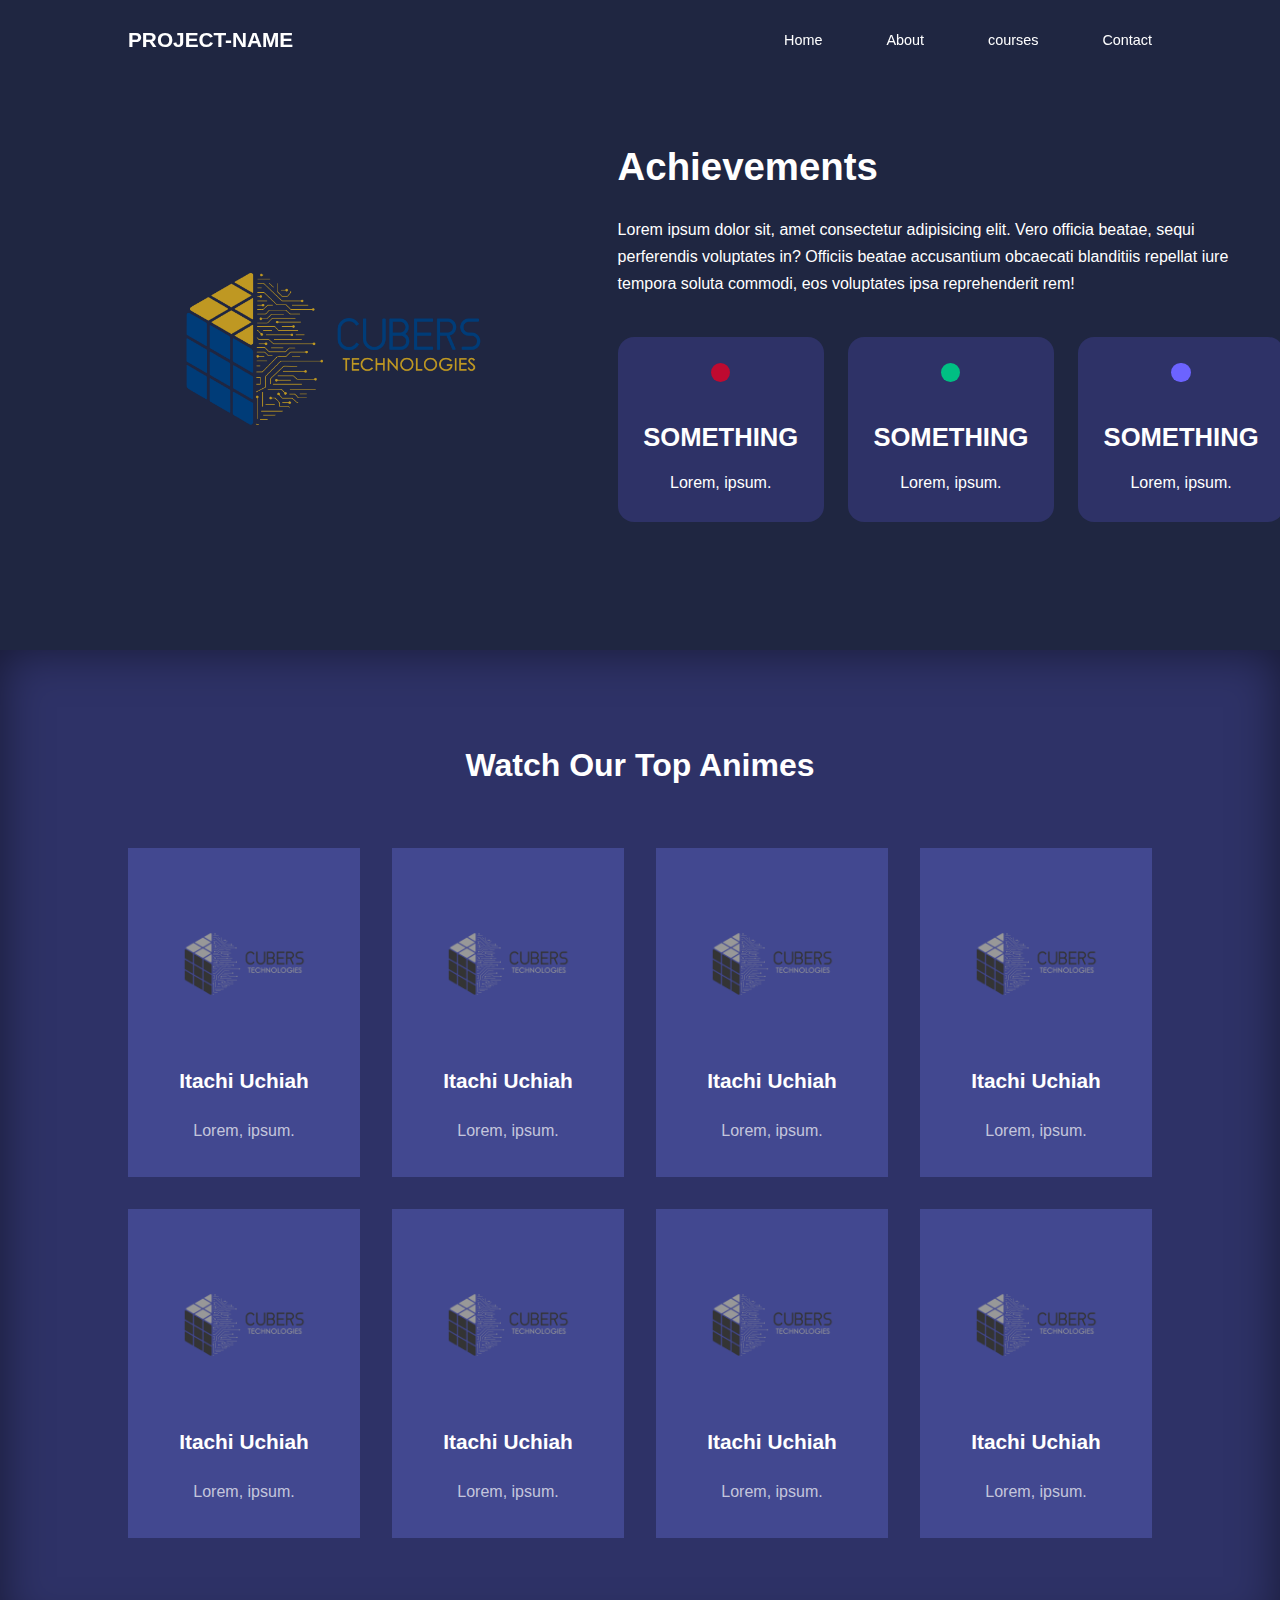
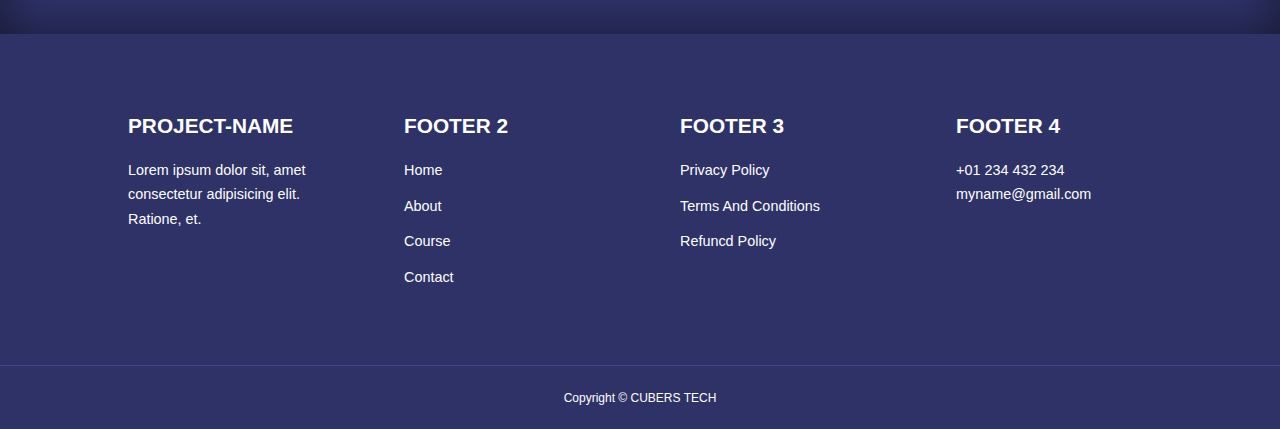
==== about.html @ aa116b8c "add initial files" ====
<!DOCTYPE html>
<html lang="en">
<head>
    <meta charset="UTF-8">
    <meta http-equiv="X-UA-Compatible" content="IE=edge">
    <meta name="viewport" content="width=device-width, initial-scale=1.0">
    <title>Template Project</title>

    <link rel="stylesheet" href="https://unicons.iconscout.com/release/v4.0.8/css/line.css">

    <link rel="stylesheet" href="css/style.css">
    <link rel="stylesheet" href="css/about.css">
    <style>
        body{
            /* background-image: url("Images/textureFabricWhite.png"); */
        }
    </style>

</head>
<body>
    <!-- =========================NAVBAR START====================== -->
    <nav>
        <div class="container nav__container">
            <a href="index.html"><h4>PROJECT-NAME</h4></a>
            <ul class="nav__menu">
                <li><a href="index.html">Home</a></li>
                <li><a href="about.html">About</a></li>
                <li><a href="courses.html">courses</a></li>
                <li><a href="contact.html">Contact</a></li>
            </ul>
            <button id="open-menu-btn"><i class="uil uil-bars"></i></button>
            <button id="close-menu-btn"><i class="uil uil-multiply"></i></button>
        </div>
    </nav>
    <!-- ====================== NAVBAR ENDED ==================== -->

    <!-- ====================== ACHIEVEMENT SECTION STARTED ==================== -->
    <section class="about__achievements">
        <div class="container about__achievements-container">
            <div class="about__achievements-left">
                <img src="Images/logo.png" alt="">
            </div>

            <div class="about__achievements-right">
                <h1>Achievements</h1>
                <p>
                    Lorem ipsum dolor sit, amet consectetur adipisicing elit. Vero officia beatae, 
                    sequi perferendis voluptates in? Officiis beatae accusantium obcaecati blanditiis 
                    repellat iure tempora soluta commodi, eos voluptates ipsa reprehenderit rem!
                </p>
                <div class="achievements__cards">
                    <article class="achievement__card">
                        <span class="achievement__icon">
                            <i class="uil uil-video"></i>
                        </span>
                        <h3>SOMETHING</h3>
                        <p>Lorem, ipsum.</p>
                    </article>
                    
                    <article class="achievement__card">
                        <span class="achievement__icon">
                            <i class="uil uil-video"></i>
                        </span>
                        <h3>SOMETHING</h3>
                        <p>Lorem, ipsum.</p>
                    </article>

                    <article class="achievement__card">
                        <span class="achievement__icon">
                            <i class="uil uil-video"></i>
                        </span>
                        <h3>SOMETHING</h3>
                        <p>Lorem, ipsum.</p>
                    </article>
                </div>
            </div>
        </div>
    </section>
    <!-- ====================== ACHIEVEMENT SECTION ENDED ==================== -->

    <!-- ====================== OUR TEAM SECTION STARTED ==================== -->
    <section class="team">
        <h2>Watch Our Top Animes</h2>
        <div class="container team__container">

            <article class="team__member">
                <div class="team__member-image">
                    <img src="Images/logo.png" alt="">
                </div>
                <div class="team__member-info">
                    <h4>Itachi Uchiah</h4>
                    <p>Lorem, ipsum.</p>
                </div>
                <div class="team__member-socials">
                    <a href="https://instagram.com" target="_blank"><i class="uil uil-instagram"></i></a>
                    <a href="https://twitter.com" target="_blank"><i class="uil uil-twitter-alt"></i></a>
                    <a href="https://linkedin.com" target="_blank"><i class="uil uil-linkedin-alt"></i></a>
                </div>
            </article>
            
            <article class="team__member">
                <div class="team__member-image">
                    <img src="Images/logo.png" alt="">
                </div>
                <div class="team__member-info">
                    <h4>Itachi Uchiah</h4>
                    <p>Lorem, ipsum.</p>
                </div>
                <div class="team__member-socials">
                    <a href="https://instagram.com" target="_blank"><i class="uil uil-instagram"></i></a>
                    <a href="https://twitter.com" target="_blank"><i class="uil uil-twitter-alt"></i></a>
                    <a href="https://linkedin.com" target="_blank"><i class="uil uil-linkedin-alt"></i></a>
                </div>
            </article>

            <article class="team__member">
                <div class="team__member-image">
                    <img src="Images/logo.png" alt="">
                </div>
                <div class="team__member-info">
                    <h4>Itachi Uchiah</h4>
                    <p>Lorem, ipsum.</p>
                </div>
                <div class="team__member-socials">
                    <a href="https://instagram.com" target="_blank"><i class="uil uil-instagram"></i></a>
                    <a href="https://twitter.com" target="_blank"><i class="uil uil-twitter-alt"></i></a>
                    <a href="https://linkedin.com" target="_blank"><i class="uil uil-linkedin-alt"></i></a>
                </div>
            </article>

            <article class="team__member">
                <div class="team__member-image">
                    <img src="Images/logo.png" alt="">
                </div>
                <div class="team__member-info">
                    <h4>Itachi Uchiah</h4>
                    <p>Lorem, ipsum.</p>
                </div>
                <div class="team__member-socials">
                    <a href="https://instagram.com" target="_blank"><i class="uil uil-instagram"></i></a>
                    <a href="https://twitter.com" target="_blank"><i class="uil uil-twitter-alt"></i></a>
                    <a href="https://linkedin.com" target="_blank"><i class="uil uil-linkedin-alt"></i></a>
                </div>
            </article>

            <article class="team__member">
                <div class="team__member-image">
                    <img src="Images/logo.png" alt="">
                </div>
                <div class="team__member-info">
                    <h4>Itachi Uchiah</h4>
                    <p>Lorem, ipsum.</p>
                </div>
                <div class="team__member-socials">
                    <a href="https://instagram.com" target="_blank"><i class="uil uil-instagram"></i></a>
                    <a href="https://twitter.com" target="_blank"><i class="uil uil-twitter-alt"></i></a>
                    <a href="https://linkedin.com" target="_blank"><i class="uil uil-linkedin-alt"></i></a>
                </div>
            </article>

            <article class="team__member">
                <div class="team__member-image">
                    <img src="Images/logo.png" alt="">
                </div>
                <div class="team__member-info">
                    <h4>Itachi Uchiah</h4>
                    <p>Lorem, ipsum.</p>
                </div>
                <div class="team__member-socials">
                    <a href="https://instagram.com" target="_blank"><i class="uil uil-instagram"></i></a>
                    <a href="https://twitter.com" target="_blank"><i class="uil uil-twitter-alt"></i></a>
                    <a href="https://linkedin.com" target="_blank"><i class="uil uil-linkedin-alt"></i></a>
                </div>
            </article>

            <article class="team__member">
                <div class="team__member-image">
                    <img src="Images/logo.png" alt="">
                </div>
                <div class="team__member-info">
                    <h4>Itachi Uchiah</h4>
                    <p>Lorem, ipsum.</p>
                </div>
                <div class="team__member-socials">
                    <a href="https://instagram.com" target="_blank"><i class="uil uil-instagram"></i></a>
                    <a href="https://twitter.com" target="_blank"><i class="uil uil-twitter-alt"></i></a>
                    <a href="https://linkedin.com" target="_blank"><i class="uil uil-linkedin-alt"></i></a>
                </div>
            </article>

            <article class="team__member">
                <div class="team__member-image">
                    <img src="Images/logo.png" alt="">
                </div>
                <div class="team__member-info">
                    <h4>Itachi Uchiah</h4>
                    <p>Lorem, ipsum.</p>
                </div>
                <div class="team__member-socials">
                    <a href="https://instagram.com" target="_blank"><i class="uil uil-instagram"></i></a>
                    <a href="https://twitter.com" target="_blank"><i class="uil uil-twitter-alt"></i></a>
                    <a href="https://linkedin.com" target="_blank"><i class="uil uil-linkedin-alt"></i></a>
                </div>
            </article>

        </div>
    </section>
    <!-- ====================== OUR TEAM SECTION ENDED ==================== -->




    <!-- ====================== FOOTER SECTION STARTED ==================== -->
    <footer>
        <div class="container footer__container">
            <div class="footer__1">
                <a href="index.html" class="footer__logo"><h4>PROJECT-NAME</h4></a>
                <p>Lorem ipsum dolor sit, amet consectetur adipisicing elit. Ratione, et.</p>
            </div>
            
            <div class="footer__2">
                <h4>FOOTER 2</h4>
                <ul class="permalinks">
                    <li><a href="index.html">Home</a></li>
                    <li><a href="about.html">About</a></li>
                    <li><a href="courses.html">Course</a></li>
                    <li><a href="contact.html">Contact</a></li>
                </ul>
            </div>
            
            <div class="footer__3">
                <h4>FOOTER 3</h4>
                <ul class="privacy">
                    <li><a href="#">Privacy Policy</a></li>
                    <li><a href="#">Terms And Conditions</a></li>
                    <li><a href="#">Refuncd Policy</a></li>
                </ul>
            </div>
            
            <div class="footer__4">
                <h4>FOOTER 4</h4>
                <div>
                    <p>+01 234 432 234</p>
                    <p>myname@gmail.com</p>
                </div>
                <ul class="footer__socials">
                    <li>
                        <a href="#"><i class="uil uil-facebook-f"></i></a>
                    </li>
                    <li>
                        <a href="#"><i class="uil uil-instagram-alt"></i></a>
                    </li>
                    <li>
                        <a href="#"><i class="uil uil-twitter"></i></a>
                    </li>
                    <li>
                        <a href="#"><i class="uil uil-linkedin-alt"></i></a>
                    </li>
                </ul>
            </div>
        </div>
        <div class="footer__copyright">
            <small>Copyright &copy; CUBERS TECH</small>
        </div>
    </footer>
    <!-- ====================== FOOTER SECTION ENDED ==================== -->



    <!-- SCRIPTS -->
    <script src="main.js"></script>

</body>
</html>
---- css/style.css ----
* {
    margin: 0;
    padding: 0;
    border: 0;
    outline: 0;
    text-decoration: none;
    list-style: none;
    box-sizing: border-box;
}

/* Tutorial Coloring */
:root {
    --color-primary: #6c63ff;
    --color-success: #00bf83;
    --color-warning: #f7c94b;
    --color-danger: #BF0A30;
    --color-danger-variant: rgba(247, 88,66, 0.4);
    --color-white: #fff;
    --color-light: rgba(255, 255, 255, 0.7);
    --color-black: #000;
    --color-bg: #1f2641;
    --color-bg1: #2e3267;
    --color-bg2: #424890;

    --container-width-lg: 80%;
    --container-width-md: 90%;
    --container-width-sm: 94%;

    --transition: all 400ms ease;
    
}

/* My Coloring number 1 */
/* :root {
    --color-primary: #FF5959;
    --color-success: #00bf83;
    --color-warning: #f7c94b;
    --color-danger: #f75842;
    --color-danger-variant: rgba(247, 88,66, 0.4);
    --color-white: #000;
    --color-light: rgba(255, 255, 255, 0.7);
    --color-black: #fff;
    --color-bg: #676FA3;
    --color-bg1: #CDDEFF;
    --color-bg2: #EEF2FF;

    --container-width-lg: 80%;
    --container-width-md: 90%;
    --container-width-sm: 94%;

    --transition: all 400ms ease;
    
} */

/* My Coloring number 2 */
/* :root {
    --color-primary: #BF0A30;
    --color-success: #00bf83;
    --color-warning: #f7c94b;
    --color-danger: #f75842;
    --color-danger-variant: rgba(247, 88,66, 0.4);
    --color-white: #000;
    --color-light: rgba(255, 255, 255, 0.7);
    --color-black: #fff;
    --color-bg: #002868;
    --color-bg1: #11468F;
    --color-bg2: #6c63ff;

    --container-width-lg: 80%;
    --container-width-md: 90%;
    --container-width-sm: 94%;

    --transition: all 400ms ease;
    
} */

body{
    font-family: "Montserrat", sans-serif;
    line-height: 1.7;
    color: var(--color-white);
    background: var(--color-bg);
}

.container{
    width: var(--container-width-lg);
    margin: 0 auto;
}

section{
    padding: 6rem 0;
}

section h2{
    text-align: center;
    margin-bottom: 4rem;
}

h1, h2, h3, h4, h5{
    line-height: 1.2;
}

h1{
    font-size: 2.4rem;
}

h2{
    font-size: 2rem;
}

h3{
    font-size: 1.6rem;
}

h4{
    font-size: 1.3rem;
}

a{
    color: var(--color-white);
}

img{
    width: 100%;
    display: block;
    object-fit: cover;
}

.btn{
    display: inline-block;
    background: var(--color-white);
    color: var(--color-black);
    padding: 1rem 2rem;
    border: 1px solid transparent;
    font-weight: 500;
    transition: var(--transition);
}

.btn:hover{
    background: transparent;
    color: var(--color-white);
    border-color: var(--color-white);
}

.btn-primary{
    background: var(--color-danger);
    color: var(--color-white);
}


/* ==============================NAVBAR========================== */

nav{
    background-color: transparent;
    width: 100vw;
    height: 5rem;
    position: fixed;
    top: 0;
    z-index: 11;
    /* This transition was originally in the .windows-scroll body, but i changed it here */
    transition: var(--transition);

}

/* changing nav bar style using our javascript file */
.windows-scroll{
    background: var(--color-primary);
    box-shadow: 0 1rem 2rem rgba(0, 0, 0, 0.2);
    /* opacity: 93%; */
}

.nav__container{
    height: 100%;
    display: flex;
    justify-content: space-between;
    align-items: center;
}

/* a{
    color: var(--color-black);
} */

nav button{
    display: none;
}

.nav__menu{
    display: flex;
    align-items: center;
    gap: 4rem;
}

.nav__menu a{
    font-size: 0.9rem;
    transition: var(--transition);
}

.nav__menu a:hover{
    color: var(--color-bg2);
}

/* ============================== HEADER ========================== */
header{
    position: relative;
    top: 5rem;
    overflow: hidden;
    height: 70vh;
    margin-bottom: 5rem;
}

.header__container{
    display: grid;
    grid-template-columns: 1fr 1fr;
    align-items: center;
    gap: 5rem;
    height: 100%;
}

.header__left p{
    margin: 1rem 0 2.4rem;
}

/* ============================== SECTION/CATEGORIES ========================== */
.categories{
    background: var(--color-bg1);
    height: 35rem;

}

.categories h1{
    line-height: 1;
    margin-bottom: 3rem;
}

.categories__container{
    display: grid;
    grid-template-columns: 40% 60%;
}

.categories__left p{
    margin: 1rem 0 3rem;
}

.categories__left{
    margin-right: 4rem;
}

.categories__right{
    display: grid;
    grid-template-columns: repeat(3,1fr);
    gap: 1.2rem;
}

.category{
    background: var(--color-bg2);
    padding: 2rem;
    border-radius: 2rem;
    transition: var(--transition);
}

.category:hover{
    box-shadow: 0 3rem 3rem rgba(0, 0, 0, 0.2);
    transform: scale(1.05);
    z-index: 1;
}

.category:nth-child(2) .category__icon{
    background: var(--color-danger);
}

.category:nth-child(3) .category__icon{
    background: var(--color-success);
}

.category:nth-child(4) .category__icon{
    background: var(--color-warning);
}

.category:nth-child(5) .category__icon{
    background: var(--color-success);
}

.category__icon{
    background: var(--color-primary);
    padding: 0.7rem;
    border-radius: 0.9rem;
}

.category h5{
    margin: 2rem 0 1rem;
}

.category p{
    font-size: 0.85rem;
}

/* ==============================Courses/Anime Section========================== */

.courses{
    /* background: red; */
    margin-top: 10rem;
}

.courses__container{
    display: grid;
    grid-template-columns: repeat(3, 1fr);
    gap: 2rem;
}

.course{
    background: var(--color-bg1);
    text-align: center;
    border: 1px solid transparent;
    transition: var(--transition);
}

.course:hover{
    background: transparent;
    border-color: var(--color-primary);
    border-radius: 0 0 5rem 5rem;
    /* transition: var(--transition); */
}

.course__info{
    padding: 2rem;
}

.course__info p{
    margin: 1.2rem 0 2rem;
    font-size: 0.9rem;
}

/* ============================== FAQs Section ========================== */

.faqs{
    background: var(--color-bg1);
    box-shadow: inset 0 0 3rem rgba(0, 0, 0, 0.5);
}

.faqs__container{
    display: grid;
    grid-template-columns: 1fr 1fr;
    gap: 1rem;
}

.faq{
    padding: 2rem;
    display: flex;
    align-items: center;
    gap: 1.4rem;
    height: fit-content;
    background: var(--color-primary);
    cursor: pointer;
}

.faq h4{
    font-size: 1rem;
    line-height: 2.2;
}

.faq__icon{
    align-self: flex-start;
    font-size: 1.2rem;
}

.faq p{
    margin-top: 0.8rem;
    display: none;
}

.faq.open p{
    display: block;
}

/* ============================== TESTIMONIAL/FEEDBACK Section ========================== */
.testimonials__container{
    overflow-x: hidden;
    position: relative;
    margin-bottom: 5rem;
}

.testimonial{
    padding-top: 2rem;
}

.avatar{
    /* padding-top: 1rem; */

    /* width: 7%;
    height: 7%; */
    width: 6rem;
    height: 6rem;
    border-radius: 50%;
    overflow: hidden;
    margin: 0 auto 1rem;
    border: 1rem solid var(--color-bg1);
}

.testimonial__info{
    text-align: center;
}

.testimonial__body{
    background: var(--color-primary);
    padding: 2rem;
    margin-top: 3rem;
    position: relative;
}

.testimonial__body::before{
    content: "";
    display: block;
    background: linear-gradient(
        135deg,
        transparent,
        var(--color-primary),
        var(--color-primary),
        var(--color-primary)
        );
    width: 3rem;
    height: 3rem;
    position: absolute;
    left: 45%;
    top: -1.5rem;
    transform: rotate(45deg);
}

/* ============================== FOOTER Section ========================== */
footer{
    background: var(--color-bg1);
    padding-top: 5rem;
    font-size: 0.9rem;
}

.footer__container{
    display: grid;
    grid-template-columns: repeat(4, 1fr);
    gap: 5rem;
}

.footer__container > div h4{
    margin-bottom: 1.2rem;
}

.footer__1 p{
    margin: 0 0 2rem;
}

footer ul li{
    margin-bottom: 0.7rem;
}

footer ul li a:hover{
    text-decoration: underline;
}

.footer__socials{
    display: flex;
    gap: 1rem;
    font-size: 1.2rem;
    margin-top: 2rem;
}

.footer__copyright{
    text-align: center;
    margin-top: 4rem;
    padding: 1.2rem 0;
    border-top: 1px solid var(--color-bg2);
}

/* ============================== MEDIA QUERIES (TABLETS) ========================== */
@media screen and (max-width: 1024px) {
    .container{
        width: var(--container-width-md);
    }
    h1{
        font-size: 2.2rem;
    }
    h2{
        font-size: 1.7rem;
    }
    h3{
        font-size: 1.4rem;
    }
    h4{
        font-size: 1.2rem;
    }

/* ============================== NAVBAR ========================== */
nav button{
    display: inline-block;
    background: transparent;
    font-size: 1.8rem;
    color: var(--color-white);
    cursor: pointer;
}

nav button#close-menu-btn {
    display: none;
}

.nav__menu{
    position: fixed;
    top: 5rem;
    right: 5%;
    height: fit-content;
    width: 18rem;
    flex-direction: column;
    gap: 0;
    display: none;
}

.nav__menu li{
    width: 100%;
    height: 5.8rem;
    animation: animateNavItems 400ms linear forwards;
    transform-origin: top right;
    opacity: 0;
}

.nav__menu li:nth-child(2){
    animation-delay: 100ms;
}

.nav__menu li:nth-child(3){
    animation-delay: 200ms;
}

.nav__menu li:nth-child(4){
    animation-delay: 300ms;
}


@keyframes animateNavItems {
    0%{
        transform: rotateZ(-90deg) rotateX(90deg) scale(0.1);
    }
    100%{
        transform: rotateZ(0deg) rotateX(0deg) scale(1);
        opacity: 1;
    }
}

.nav__menu li a{
    background: var(--color-primary);
    box-shadow: -4rem 6rem 10rem rgba(0, 0, 0, 0.6);
    width: 100%;
    height: 100%;
    display: grid;
    place-items: center;
}

.nav__menu li a:hover{
    background: var(--color-bg2);
    color: var(--color-white);
}

/* ============================== HEADER ========================== */
header{
    height: 52vh;
    margin-bottom: 4rem;
}
.header__container{
    gap: 0;
    padding-bottom: 3rem;
}

/* ============================== CATEGORIES ========================== */
.categories{
    height: auto;
}
.categories__container{
    grid-template-columns: 1fr;
    gap: 3rem;
}

.categories__left{
    margin-right: 0;
}

/* ============================== POPULER ANIMES ========================== */
.courses{
    margin-top: 0;
}

.courses__container{
    grid-template-columns: 1fr 1fr;
}

/* ============================== FAQs ========================== */
.faqs__container{
    grid-template-columns: 1fr;
}
.faq{
    padding: 1.5rem;
}

/* ============================== FOOTER ========================== */
.footer__container{
    grid-template-columns: 1fr 1fr;
}
}

/* ============================== MEDIA QUERIES (PHONES) ========================== */
@media screen and (max-width: 600px) {
    .container{
        width: var(--container-width-sm);
    }
/* ============================== NAVBAR ========================== */
    .nav__menu{
        right: 3%;
    }
/* ============================== HEADER ========================== */
    header{
        height: 100vh;
    }
    .header__container{
        grid-template-columns: 1fr;
        text-align: center;
        margin-top: 2rem;
    }

    .header__left p{
        margin-bottom: 1.3rem;
    }

/* ============================== HEADER ========================== */
    .categories__right{
        grid-template-columns: 1fr 1fr;
        gap: 0.7rem;
    }

    .category{
        padding: 1rem;
        border-radius: 1rem;
    }

    .category__icon{
        display: inline-block;
        margin-top: 4px;
    }

/* ============================== POPULER ANIMES ========================== */
    .courses__container{
        grid-template-columns: 1fr;
    }

/* ============================== TESTIMONIAL SECTION ========================== */
    /* .testimonial__body{
        padding: 1.2rem;
    } */

/* ============================== FOOTER ========================== */
    .footer__container{
        grid-template-columns: 1fr;
        text-align: center;
        gap: 2rem;
    }

    .footer__1 p{
        margin: 1rem auto;
    }

    .footer__socials{
        justify-content: center;
    }
}
---- css/about.css ----
/* ==================== ACHIEVEMENTS ==================== */
.about__achievements{
    margin-top: 3rem;
    /* background: red; */
}

.about__achievements-container{
    display: grid;
    grid-template-columns: 40% 60%;
    gap: 5rem;
}

.about__achievements-right > p{
    margin: 1.6rem 0 2.5rem;
}

.achievements__cards{
    display: grid;
    grid-template-columns: repeat(3, 1fr);
    gap: 1.5rem;
}

.achievement__card{
    background: var(--color-bg1);
    padding: 1.6rem;
    border-radius: 1rem;
    text-align: center;
    transition: var(--transition);
}

.achievement__card:hover{
    background: var(--color-bg2);
    transform: scale(1.05);
    z-index: 1;
    box-shadow: 0 3rem 3rem rgba(0, 0, 0, 0.3);
}

.achievement__icon {
    background: var(--color-danger);
    padding: 0.6rem;
    border-radius: 1rem;
    display: inline-block;
    margin-bottom: 2rem;
    font-size: 2rem;
}

.achievement__card:nth-child(2) .achievement__icon{
    background: var(--color-success);
}

.achievement__card:nth-child(3) .achievement__icon{
    background: var(--color-primary);
}

.achievement__card p{
    margin-top: 1rem;
}

/* my own code for centering the images */
.about__achievements-left{
    display: flex;
    /* align-items: center; */
}

/* ==================== OUR TEAM/ANIMES ==================== */
.team{
    background: var(--color-bg1);
    box-shadow: inset 0 0 3rem rgba(0, 0, 0, 0.5);
}

.team__container{
    display: grid;
    grid-template-columns: repeat(4, 1fr);
    gap: 2rem;
}

.team__member{
    background: var(--color-bg2);
    padding: 2rem;
    border: 1px solid transparent;
    transition: var(--transition);
    position: relative;
    overflow: hidden;
}

.team__member:hover{
    background: transparent;
    border-color: var(--color-primary);
    border-radius: 2.5rem;
}

.team__member-image img{
    filter: saturate(0);
    transition: var(--transition);
}

.team__member:hover img{
    filter: saturate(1);
    border-radius: 1rem;
    /* transform: scale(1.09); */
}

.team__member-info *{
    text-align: center;
    margin-top: 1.4rem;
}

.team__member-info p{
    color: var(--color-light);
}

.team__member-socials{
    position: absolute;
    top: 50%;
    transform: translateY(-50%);
    right: -100%;
    /* display: none; */
    display: flex;
    flex-direction: column;
    background: var(--color-primary);
    border-radius: 1rem 0 0 1rem;
    box-shadow: -2rem 0 2rem rgba(0, 0, 0, 0.3);
    transition: var(--transition);
}

.team__member:hover .team__member-socials{
    right: 0;
}

.team__member-socials a{
    padding: 1rem;
}

/* ==================== MEDIA QUERIES (TABLET) ==================== */
@media screen and (max-width: 1024px) {
    .about__achievements{
        margin-top: 2rem;
    }

    .about__achievements-container{
        grid-template-columns: 1fr;
        gap: 4rem;
    }

    .about__achievements-left{
        width: 80%;
        margin: 0 auto;
    }

    .team__container{
        grid-template-columns: repeat(3, 1fr);
        gap: 1.5rem;
    }

    .team__member{
        padding: 1rem;
    }
}
/* ==================== MEDIA QUERIES (PHONE) ==================== */
@media screen and (max-width: 600px) {
    .achievements__cards{
        grid-template-columns: 1fr 1fr;
        gap: 0.7rem;
    }

    .team__container{
        grid-template-columns: 1fr 1fr;
        gap: 0.7rem;
    }

    .team__member{
        padding: 0;
    }

    .team__member p{
        margin-bottom: 1.5rem;
    }
}
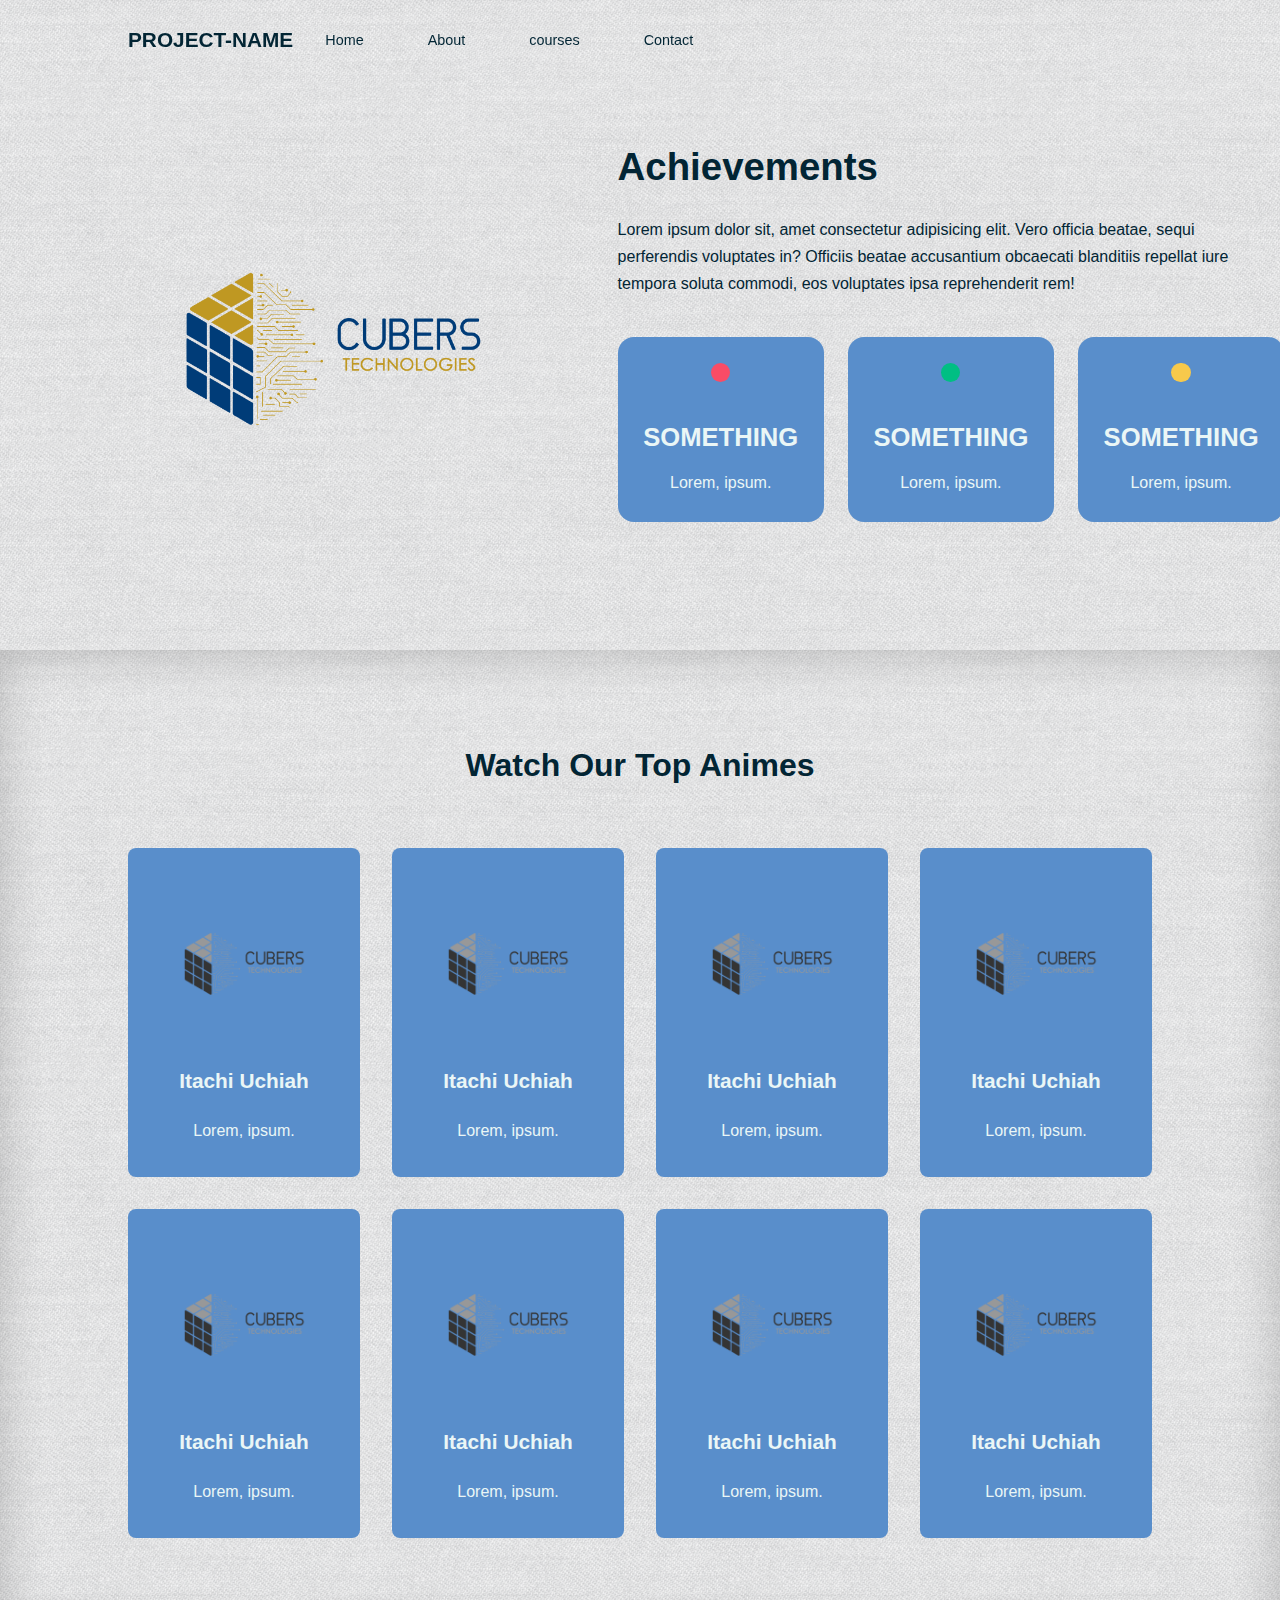
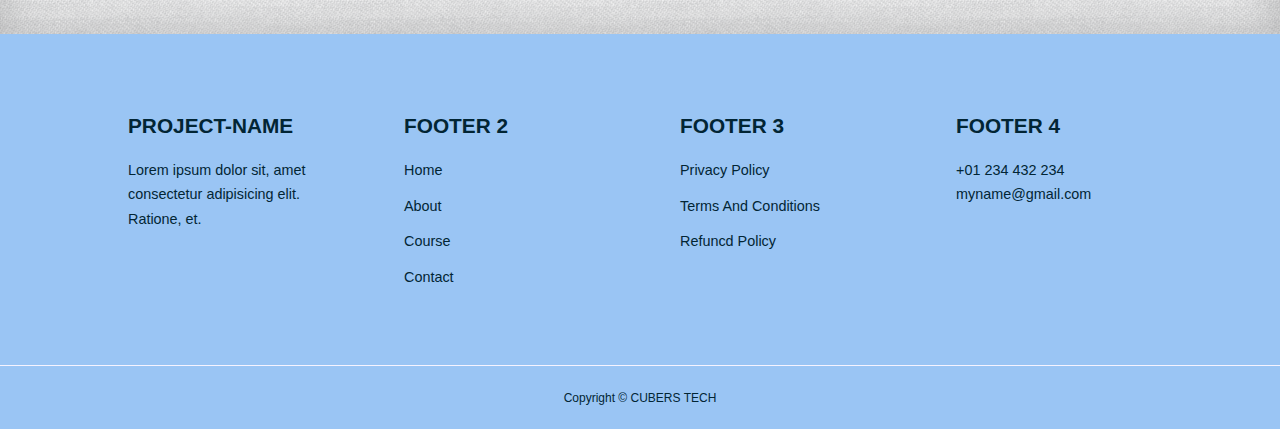
==== commit abf2a05f: "light version" ====
--- a/about.html
+++ b/about.html
@@ -12,7 +12,10 @@
     <link rel="stylesheet" href="css/about.css">
     <style>
         body{
-            /* background-image: url("Images/textureFabricWhite.png"); */
+            background-image: url("Images/textureFabricWhite.png");
+        }
+        .team{
+            background-image: url("Images/textureFabricWhite.png");
         }
     </style>
 
@@ -38,7 +41,7 @@
     <section class="about__achievements">
         <div class="container about__achievements-container">
             <div class="about__achievements-left">
-                <img src="Images/logo.png" alt="">
+                <img src="Images/logo1.png" alt="">
             </div>
 
             <div class="about__achievements-right">
--- a/css/style.css
+++ b/css/style.css
@@ -9,7 +9,7 @@
 }
 
 /* Tutorial Coloring */
-:root {
+/* :root {
     --color-primary: #6c63ff;
     --color-success: #00bf83;
     --color-warning: #f7c94b;
@@ -28,7 +28,29 @@
 
     --transition: all 400ms ease;
     
-}
+} */
+
+/* Hedayat and me Coloring */
+    :root {
+        --color-primary: #598ecb;
+        --color-success: #00bf83;
+        --color-warning: #f7c94b;
+        --color-danger: #f94c66;
+        --color-danger-variant: rgba(247, 88,66, 0.4);
+        --color-white: #022534;
+        --color-light: rgba(255, 255, 255, 0.7);
+        --color-black: #eaf6f6;
+        --color-bg: #f5f3ff;
+        --color-bg1: #9ac5f4;
+        --color-bg2: #f5f3ff;
+
+        --container-width-lg: 80%;
+        --container-width-md: 90%;
+        --container-width-sm: 94%;
+
+        --transition: all 400ms ease;
+        
+    }
 
 /* My Coloring number 1 */
 /* :root {
@@ -143,7 +165,7 @@
 
 .btn-primary{
     background: var(--color-danger);
-    color: var(--color-white);
+    color: var(--color-black);
 }
 
 
@@ -168,10 +190,15 @@
     /* opacity: 93%; */
 }
 
+.someting{
+    color: var(--color-black);
+}
+
 .nav__container{
     height: 100%;
     display: flex;
-    justify-content: space-between;
+    justify-content: start;
+    gap: 2rem;
     align-items: center;
 }
 
@@ -192,10 +219,13 @@
 .nav__menu a{
     font-size: 0.9rem;
     transition: var(--transition);
+    /* color: white; */
 }
 
 .nav__menu a:hover{
-    color: var(--color-bg2);
+    /* color: var(--color-bg); */
+    /* transform: scale(1); */
+    text-decoration: underline;
 }
 
 /* ============================== HEADER ========================== */
@@ -221,7 +251,7 @@
 
 /* ============================== SECTION/CATEGORIES ========================== */
 .categories{
-    background: var(--color-bg1);
+    background: var(--color-primary);
     height: 35rem;
 
 }
@@ -229,6 +259,8 @@
 .categories h1{
     line-height: 1;
     margin-bottom: 3rem;
+    color: var(--color-black);
+
 }
 
 .categories__container{
@@ -238,6 +270,7 @@
 
 .categories__left p{
     margin: 1rem 0 3rem;
+    color: var(--color-black);
 }
 
 .categories__left{
@@ -307,33 +340,54 @@
 }
 
 .course{
-    background: var(--color-bg1);
+    background: var(--color-primary);
     text-align: center;
     border: 1px solid transparent;
+    border-radius: 0 0 0.5rem 0.5rem;
     transition: var(--transition);
 }
 
 .course:hover{
     background: transparent;
     border-color: var(--color-primary);
-    border-radius: 0 0 5rem 5rem;
+    border-radius: 0 0 2rem 2rem;
+
     /* transition: var(--transition); */
 }
 
 .course__info{
     padding: 2rem;
+}
+
+.course__info h4{
+    color: var(--color-black);
+    transition: var(--transition);
+}
+
+.course:hover h4{
+    color: var(--color-white);
 }
 
 .course__info p{
     margin: 1.2rem 0 2rem;
     font-size: 0.9rem;
+    color: var(--color-black);
+}
+
+.course p{
+    transition: var(--transition);
+}
+
+.course:hover p{
+    color: var(--color-white);
+
 }
 
 /* ============================== FAQs Section ========================== */
 
 .faqs{
     background: var(--color-bg1);
-    box-shadow: inset 0 0 3rem rgba(0, 0, 0, 0.5);
+    box-shadow: inset  0 0 3rem rgba(0, 0, 0, 0.2);
 }
 
 .faqs__container{
@@ -355,16 +409,19 @@
 .faq h4{
     font-size: 1rem;
     line-height: 2.2;
+    color: var(--color-black);
 }
 
 .faq__icon{
     align-self: flex-start;
     font-size: 1.2rem;
+    color: var(--color-black);
 }
 
 .faq p{
     margin-top: 0.8rem;
     display: none;
+    color: var(--color-black);
 }
 
 .faq.open p{
@@ -397,6 +454,10 @@
 
 .testimonial__info{
     text-align: center;
+}
+
+.testimonials__container p{
+    color: var(--color-black);
 }
 
 .testimonial__body{
@@ -443,6 +504,7 @@
 
 .footer__1 p{
     margin: 0 0 2rem;
+    /* color: var(--color-black); */
 }
 
 footer ul li{
@@ -452,12 +514,18 @@
 footer ul li a:hover{
     text-decoration: underline;
 }
+
+
 
 .footer__socials{
     display: flex;
     gap: 1rem;
     font-size: 1.2rem;
     margin-top: 2rem;
+}
+
+.footer__container a{
+    /* color: var(--color-bg); */
 }
 
 .footer__copyright{
@@ -594,6 +662,7 @@
     padding: 1.5rem;
 }
 
+
 /* ============================== FOOTER ========================== */
 .footer__container{
     grid-template-columns: 1fr 1fr;
--- a/css/about.css
+++ b/css/about.css
@@ -21,7 +21,8 @@
 }
 
 .achievement__card{
-    background: var(--color-bg1);
+    background: var(--color-primary);
+    color: var(--color-black);
     padding: 1.6rem;
     border-radius: 1rem;
     text-align: center;
@@ -30,6 +31,7 @@
 
 .achievement__card:hover{
     background: var(--color-bg2);
+    color: var(--color-white);
     transform: scale(1.05);
     z-index: 1;
     box-shadow: 0 3rem 3rem rgba(0, 0, 0, 0.3);
@@ -49,7 +51,7 @@
 }
 
 .achievement__card:nth-child(3) .achievement__icon{
-    background: var(--color-primary);
+    background: var(--color-warning);
 }
 
 .achievement__card p{
@@ -65,7 +67,7 @@
 /* ==================== OUR TEAM/ANIMES ==================== */
 .team{
     background: var(--color-bg1);
-    box-shadow: inset 0 0 3rem rgba(0, 0, 0, 0.5);
+    box-shadow: inset 0 0 3rem rgba(0, 0, 0, 0.2);
 }
 
 .team__container{
@@ -75,9 +77,11 @@
 }
 
 .team__member{
-    background: var(--color-bg2);
+    background: var(--color-primary);
+    color: var(--color-black);
     padding: 2rem;
     border: 1px solid transparent;
+    border-radius: .5rem;
     transition: var(--transition);
     position: relative;
     overflow: hidden;
@@ -87,6 +91,8 @@
     background: transparent;
     border-color: var(--color-primary);
     border-radius: 2.5rem;
+    color: var(--color-white);
+
 }
 
 .team__member-image img{
@@ -106,7 +112,12 @@
 }
 
 .team__member-info p{
-    color: var(--color-light);
+    color: var(--color-black);
+    transition: var(--transition);
+}
+
+.team__member:hover p{
+    color: var(--color-white);
 }
 
 .team__member-socials{
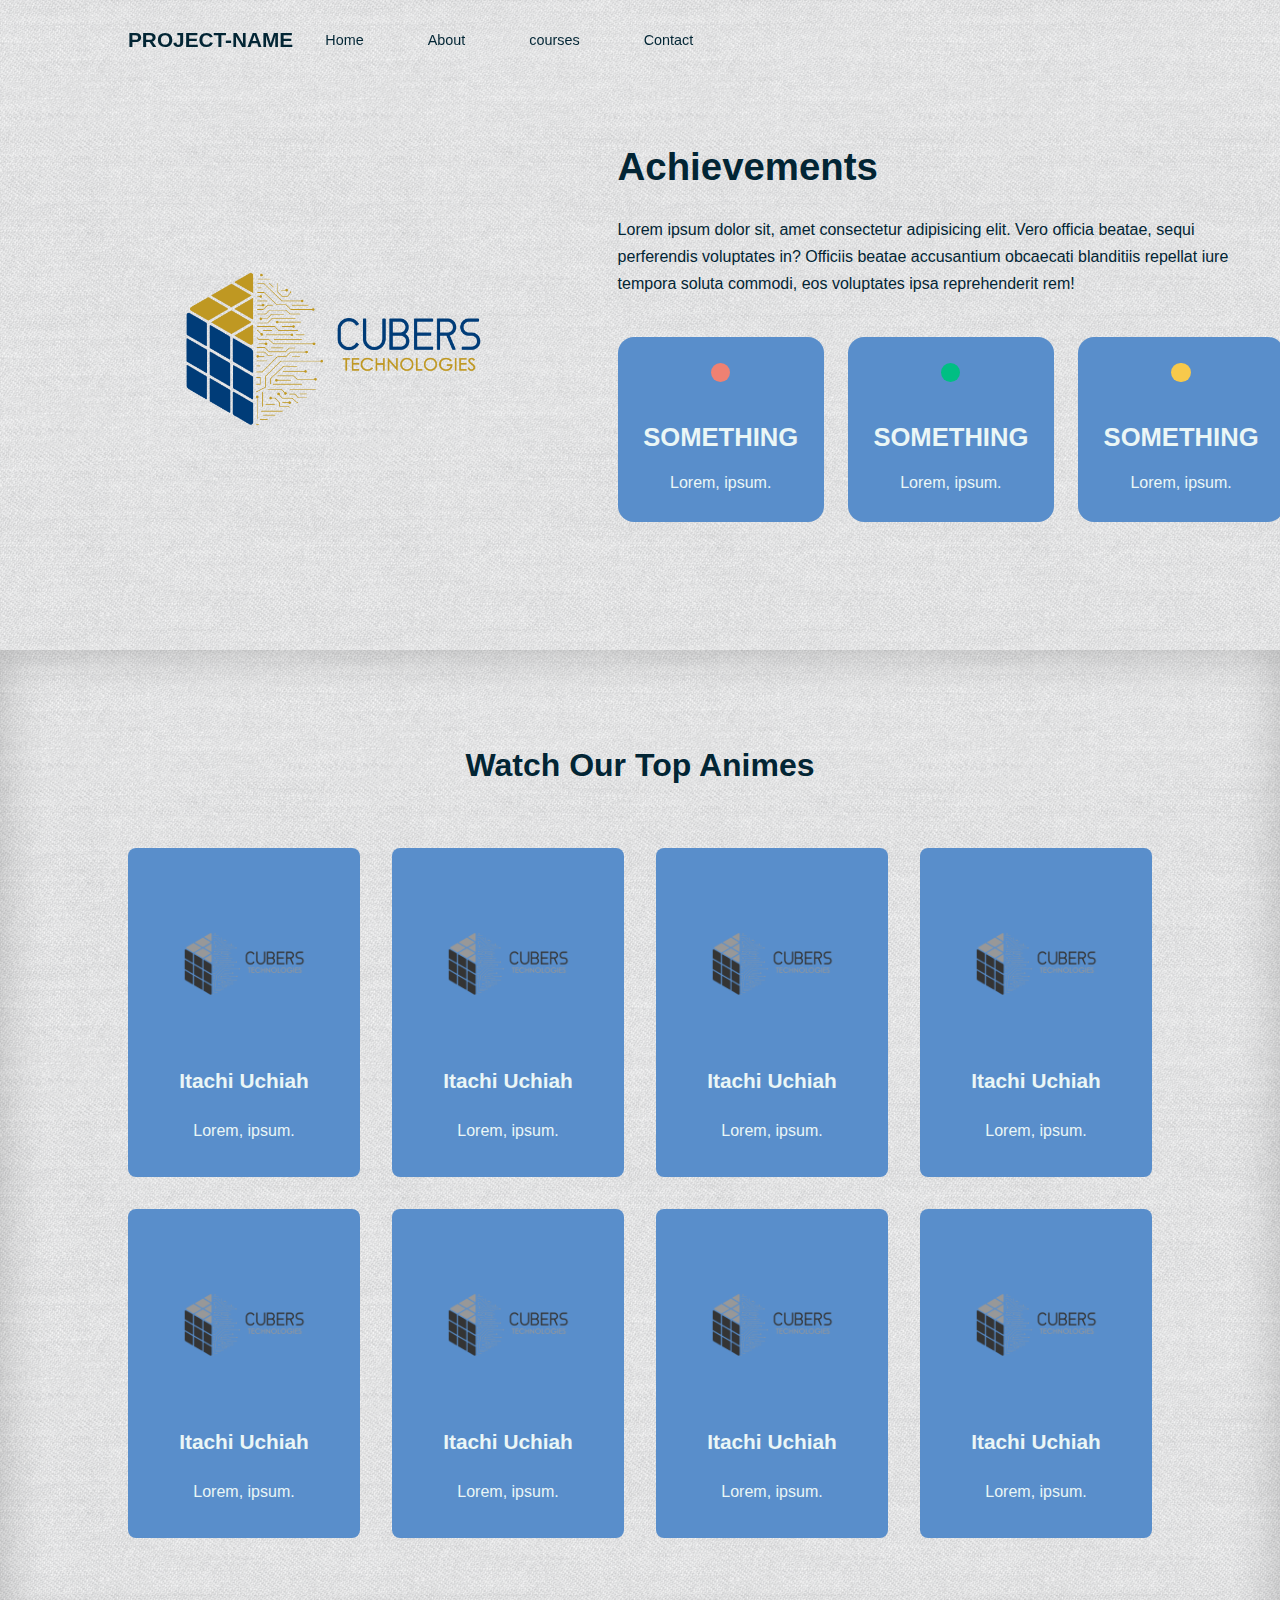
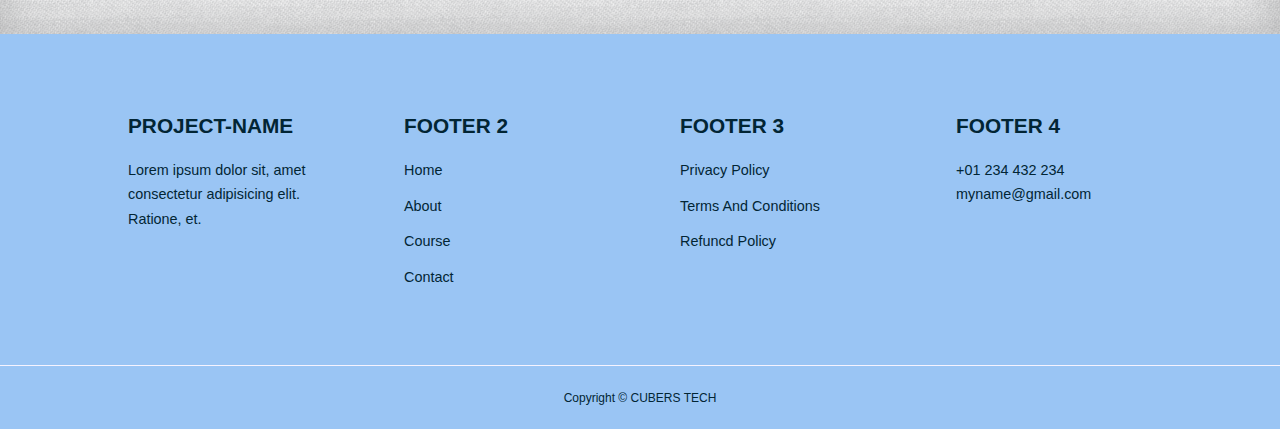
==== commit 9ce4759b: "Update on some content" ====
--- a/about.html
+++ b/about.html
@@ -274,4 +274,4 @@
     <script src="main.js"></script>
 
 </body>
-</html>+</html>
--- a/css/style.css
+++ b/css/style.css
@@ -35,7 +35,8 @@
         --color-primary: #598ecb;
         --color-success: #00bf83;
         --color-warning: #f7c94b;
-        --color-danger: #f94c66;
+        /* --color-danger: #f94c66; */
+        --color-danger: #ef8172;
         --color-danger-variant: rgba(247, 88,66, 0.4);
         --color-white: #022534;
         --color-light: rgba(255, 255, 255, 0.7);
@@ -512,7 +513,8 @@
 }
 
 footer ul li a:hover{
-    text-decoration: underline;
+    /* text-decoration: underline; */
+    color: var(--color-black);
 }
 
 
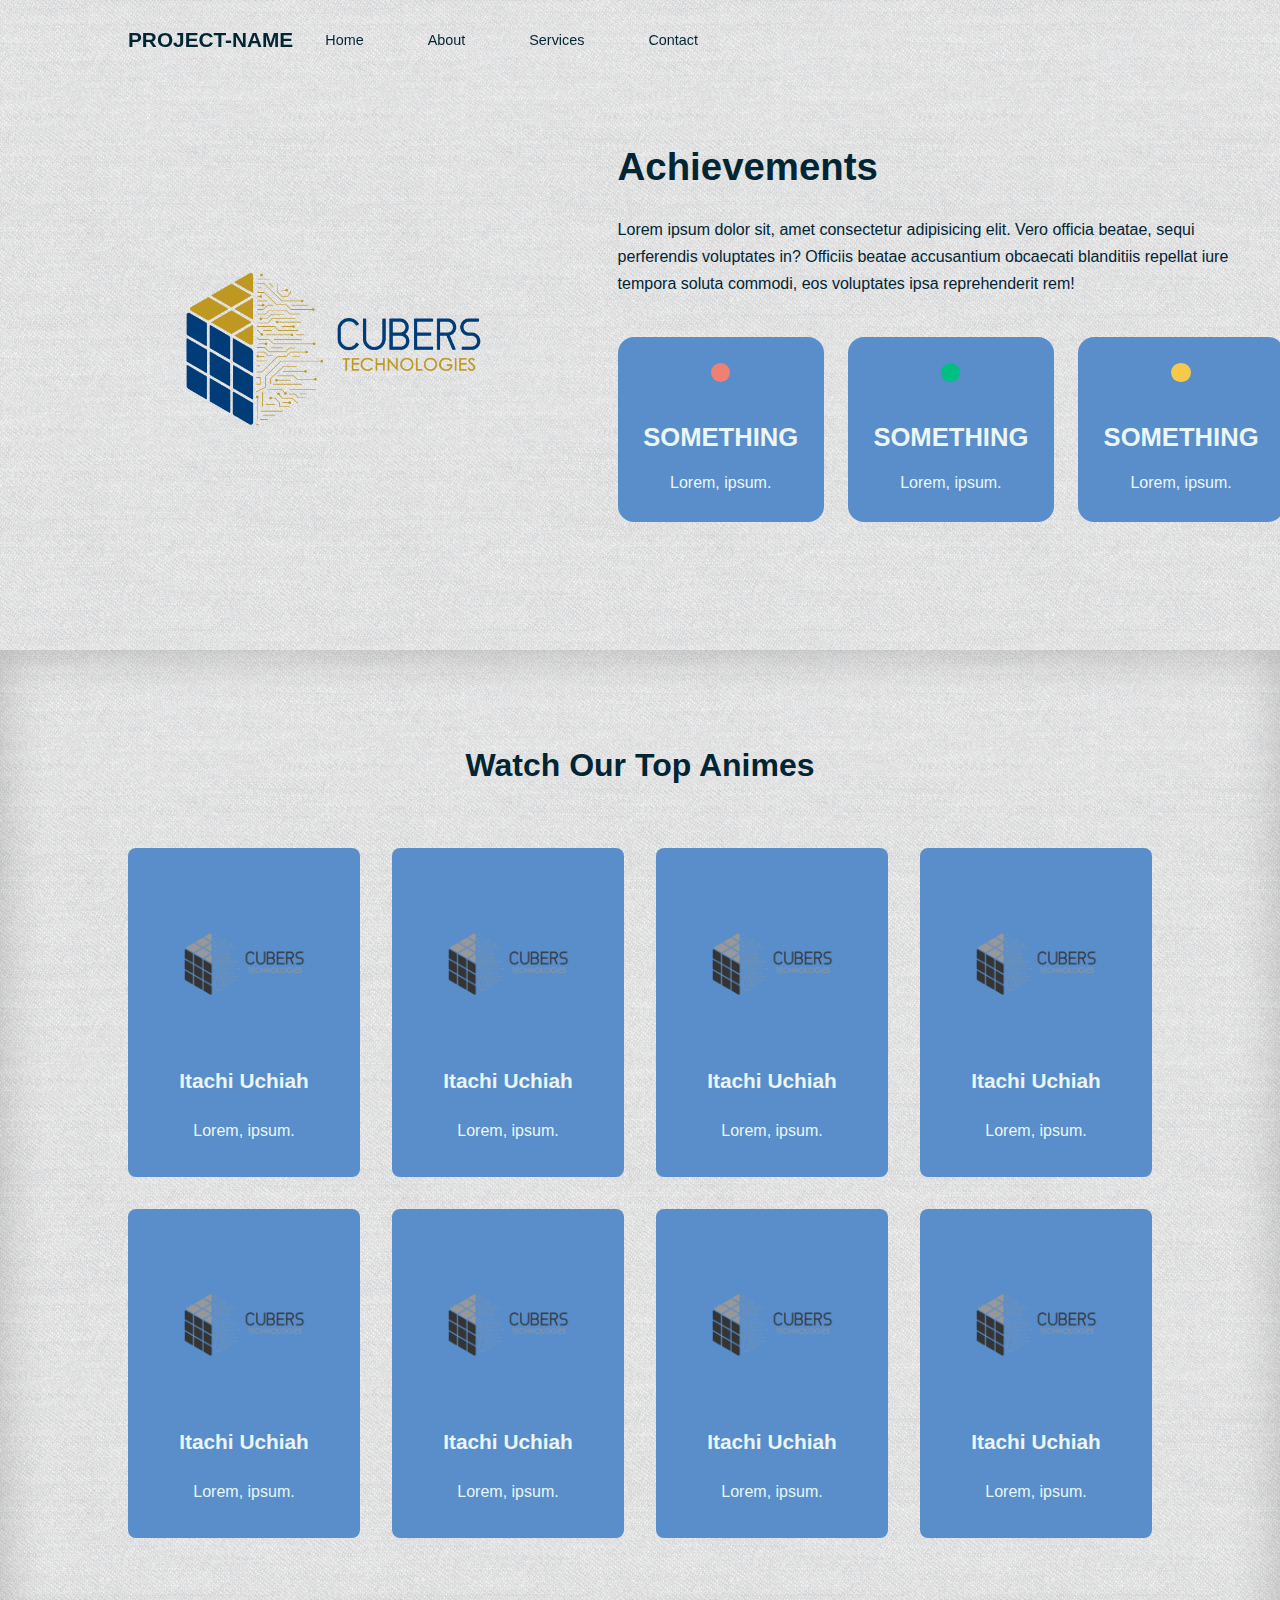
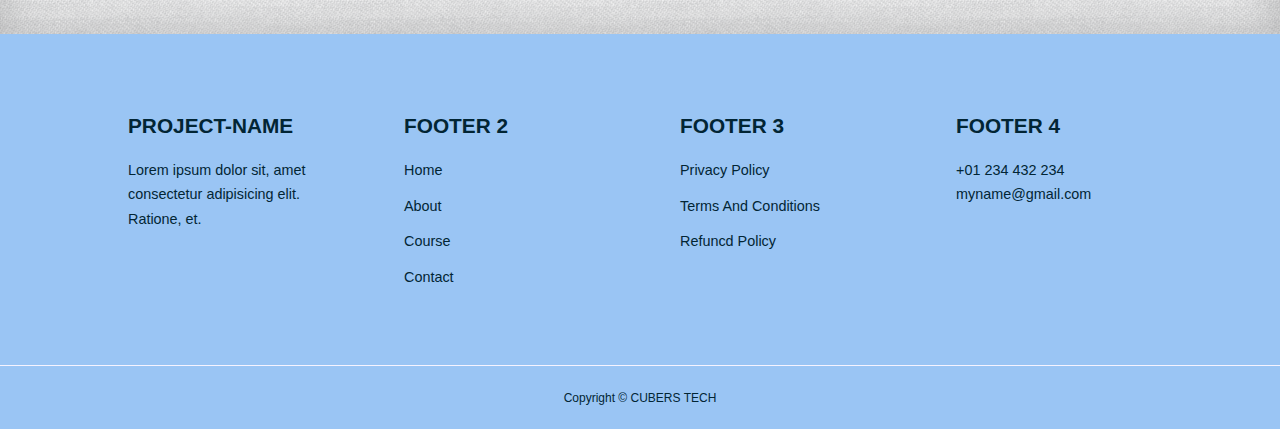
==== commit 3734c5ff: "Update on some routes" ====
--- a/about.html
+++ b/about.html
@@ -28,7 +28,7 @@
             <ul class="nav__menu">
                 <li><a href="index.html">Home</a></li>
                 <li><a href="about.html">About</a></li>
-                <li><a href="courses.html">courses</a></li>
+                <li><a href="services.html">Services</a></li>
                 <li><a href="contact.html">Contact</a></li>
             </ul>
             <button id="open-menu-btn"><i class="uil uil-bars"></i></button>
@@ -226,7 +226,7 @@
                 <ul class="permalinks">
                     <li><a href="index.html">Home</a></li>
                     <li><a href="about.html">About</a></li>
-                    <li><a href="courses.html">Course</a></li>
+                    <li><a href="services.html">Course</a></li>
                     <li><a href="contact.html">Contact</a></li>
                 </ul>
             </div>
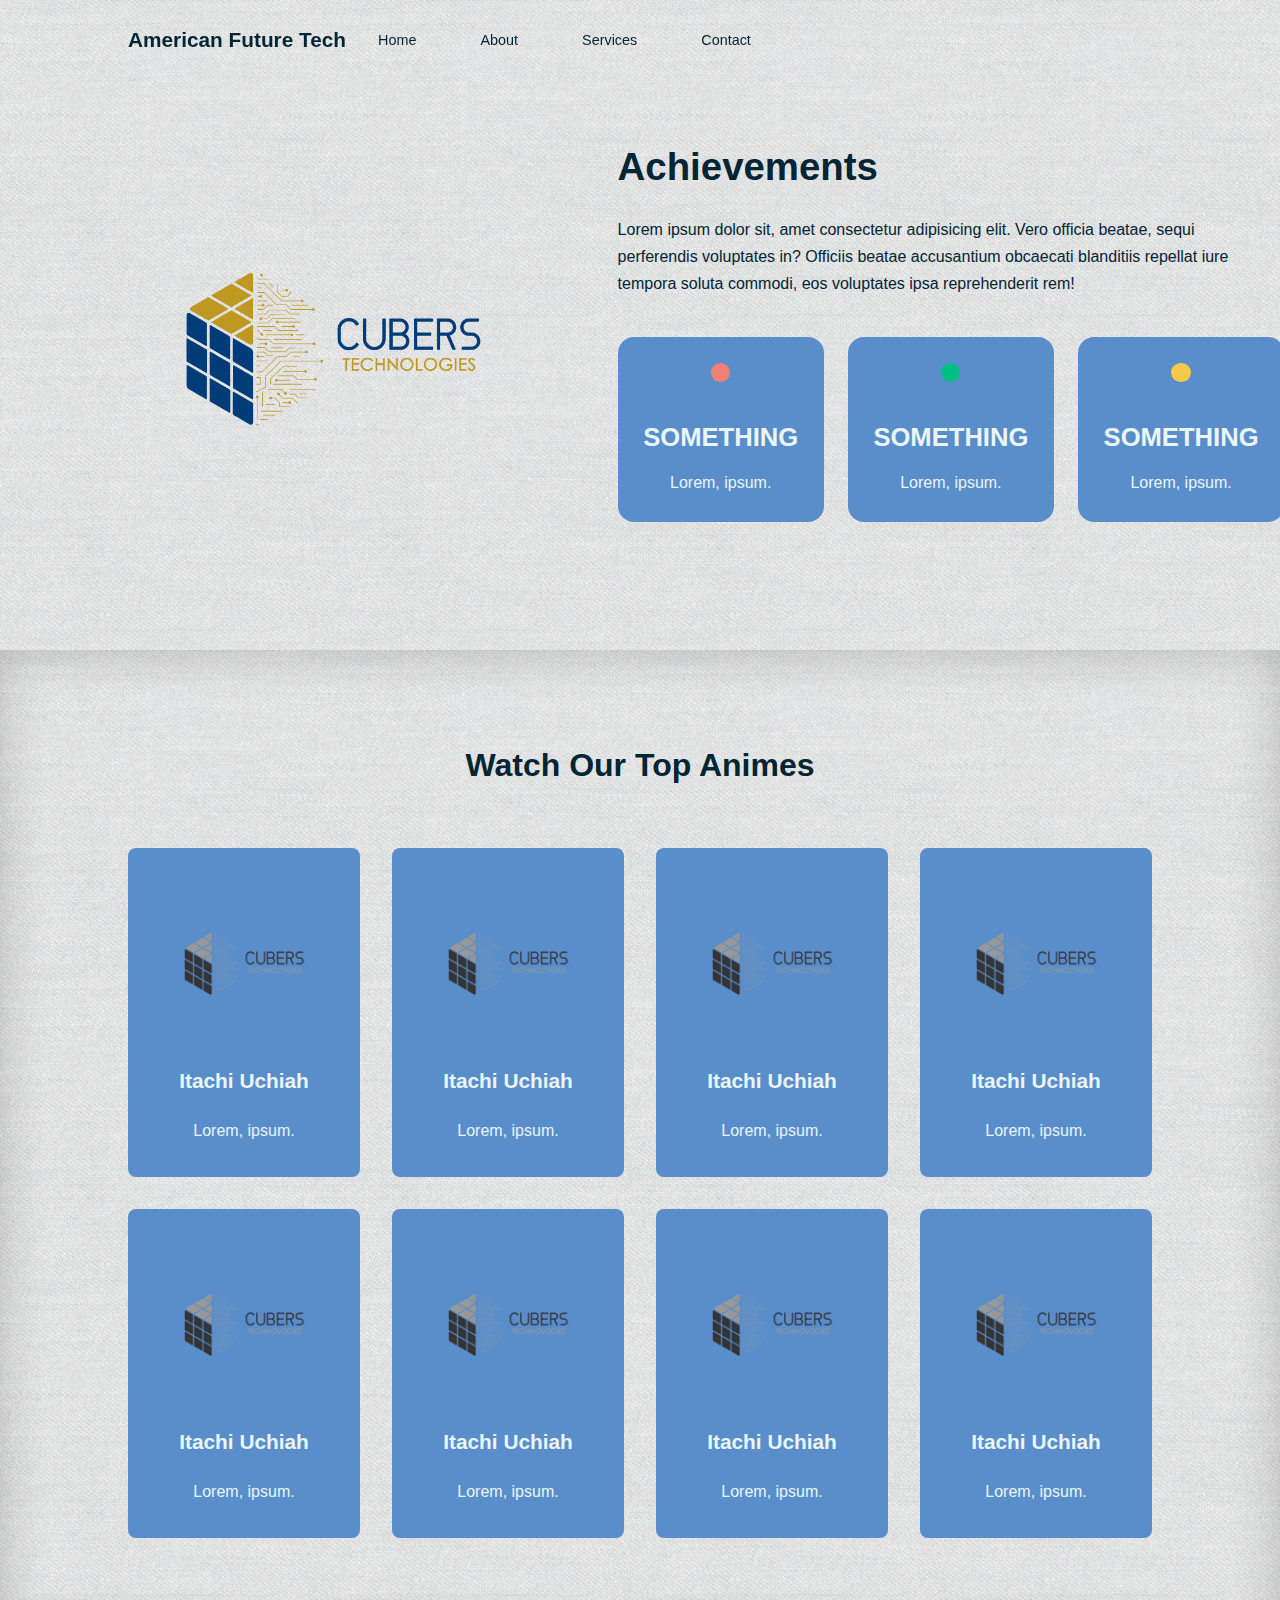
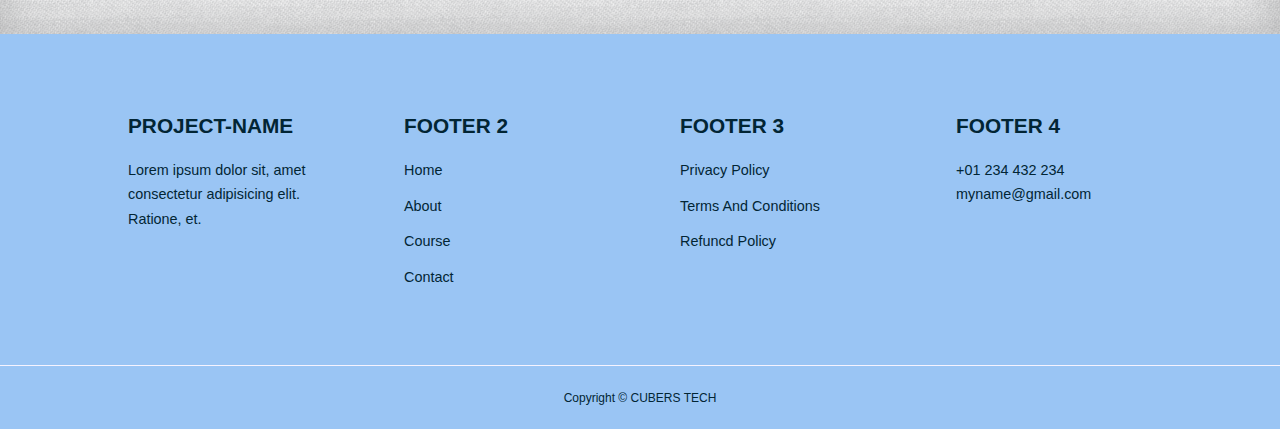
==== commit 29ff6e7d: "update on services section" ====
--- a/about.html
+++ b/about.html
@@ -24,7 +24,7 @@
     <!-- =========================NAVBAR START====================== -->
     <nav>
         <div class="container nav__container">
-            <a href="index.html"><h4>PROJECT-NAME</h4></a>
+            <a href="index.html"><h4>American Future Tech</h4></a>
             <ul class="nav__menu">
                 <li><a href="index.html">Home</a></li>
                 <li><a href="about.html">About</a></li>
